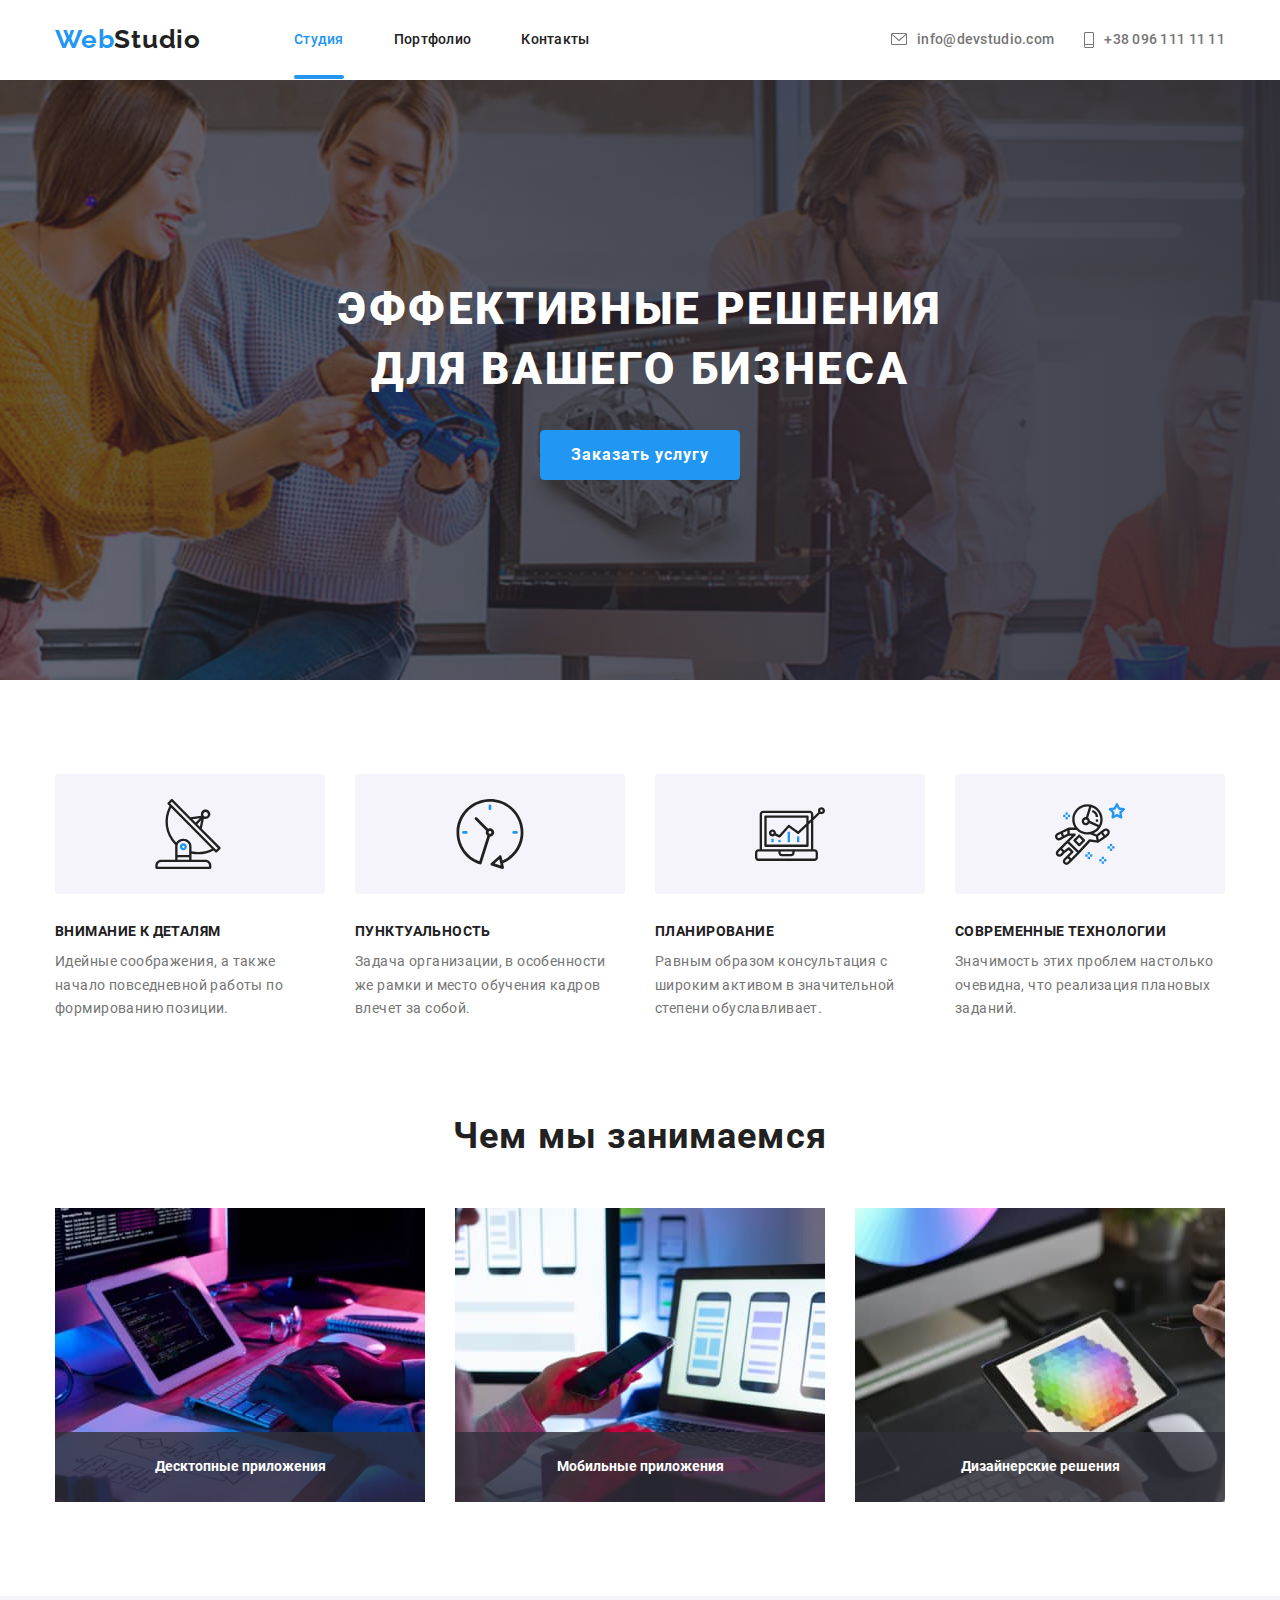
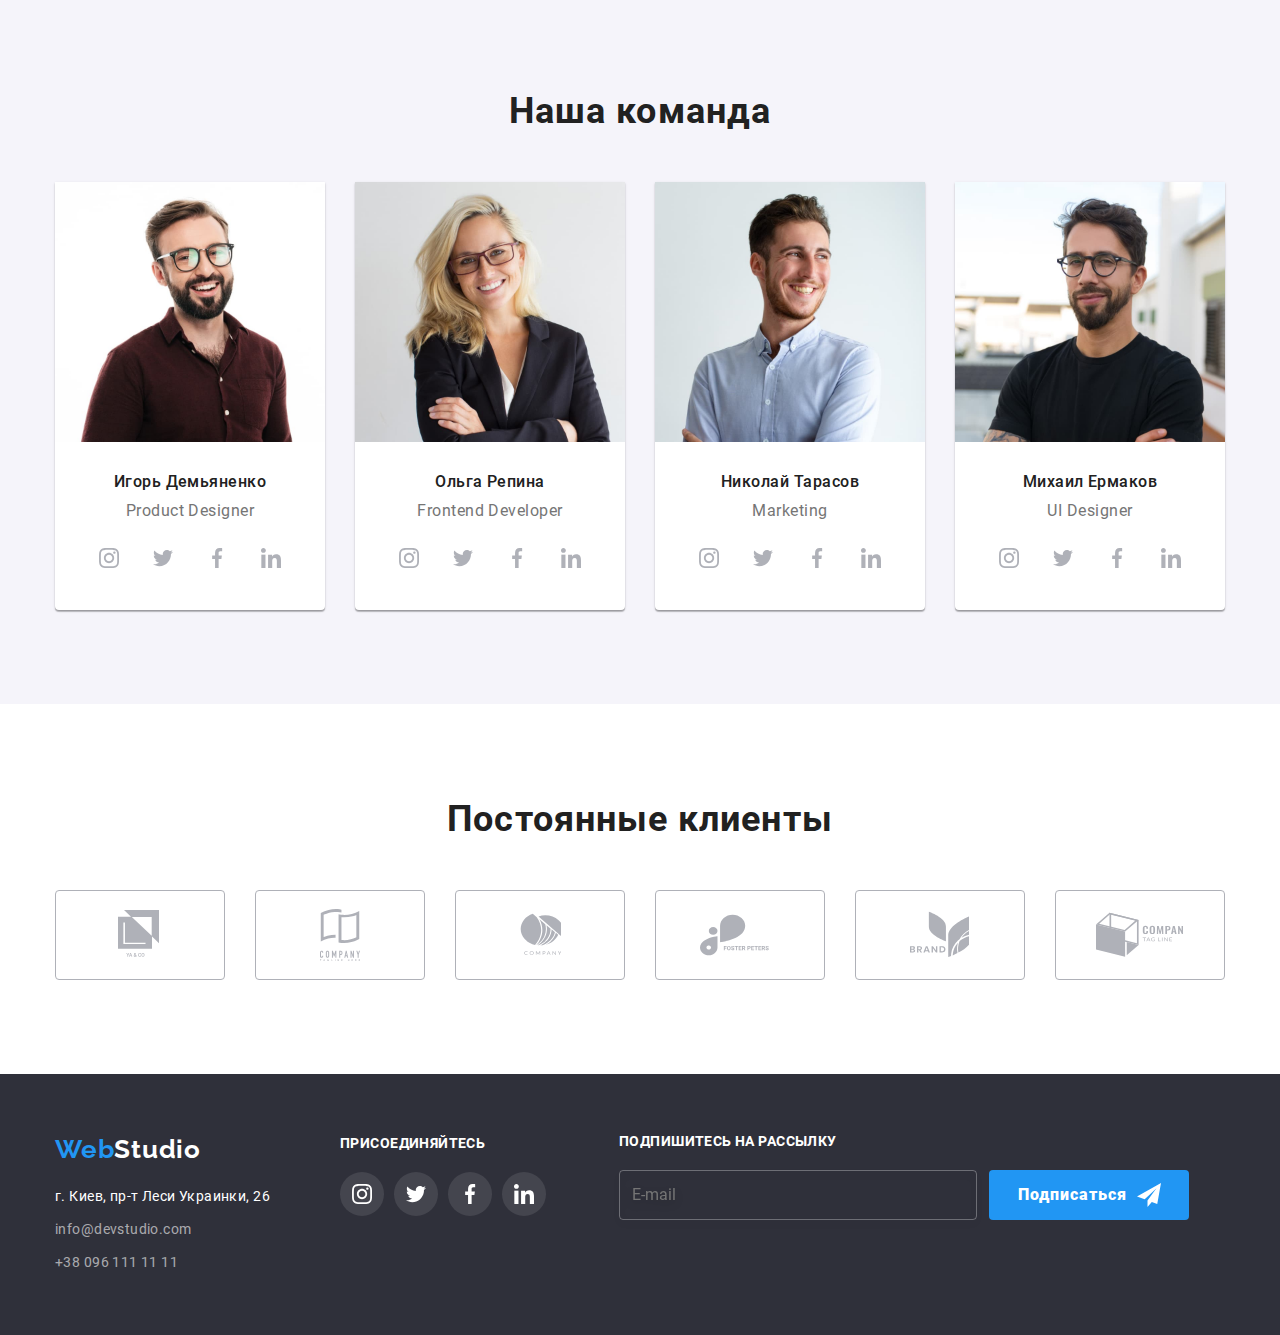
==== index.html @ 69dbbf77 "Good luck" ====
<!DOCTYPE html>
<html lang="ru">

<head>
    <meta charset="UTF-8">
    <meta http-equiv="X-UA-Compatible" content="IE=edge">
    <meta name="viewport" content="width=device-width, initial-scale=1.0">
    <title>Web Studio</title>

    <link rel="stylesheet" href="css/modern-normalize.css">
    <link rel="stylesheet" href="css/styles.css">
</head>

<body>
    <header class="header">
        <div class="container header-container">
            <nav class="header-navbar">
                <a class="logo logo-header" href="index.html">
                    <span>Web</span><span>Studio</span>
                </a>
                <ul class="nav-menu">
                    <li class="nav-item"><a href="index.html" class="nav-link current">Студия</a></li>
                    <li class="nav-item"><a href="portfolio.html" class="nav-link">Портфолио</a></li>
                    <li class="nav-item"><a href="#" class="nav-link">Контакты</a></li>
                </ul>
            </nav>
            <ul class="header-contact-list">
                <li class="contact-item">
                    <a href="mailto:info@devstudio.com" class="nav-alt-link">
                        <svg width="16" height="12">
                            <use href="images/icons.svg#envelope"></use>
                        </svg> info@devstudio.com
                    </a>
                </li>
                <li class="contact-item">
                    <a href="tel:+380961111111" class="nav-alt-link">
                        <svg width="10" height="16">
                            <use href="images/icons.svg#smartphone"></use>
                        </svg> +38 096 111 11 11</a>
                </li>
            </ul>
        </div>
    </header>
    <main>
        <section class="section hero">
            <div class="container">
                <h1 class="hero-title">Эффективные решения для вашего бизнеса</h1>
                <button class="btn order-btn" type="button" data-modal-open>Заказать услугу</button>
            </div>
        </section>
        <section class="section">
            <div class="container">
                <ul class="detail-list">
                    <li class="detail-item">
                        <div class="icon-adv-container">
                            <svg class="icon-adv" width="70" height="70">
                                <use href="images/icons.svg#antenna"></use>
                                <title>изображение спутниковой антены</title>
                                <description>
                                    данное изображение символезирует внимание нашей команды к
                                    детелям
                                </description>
                            </svg>
                        </div>
                        <h3 class="detail-title">Внимание к деталям</h3>
                        <p class="detail-descr">Идейные соображения, а также начало повседневной работы по формированию позиции.</p>
                    </li>
                    <li class="detail-item">
                        <div class="icon-adv-container">
                            <svg class="icon-adv" width="70" height="70">
                                <use href="images/icons.svg#clock"></use>
                                <title>изображение настольных часов</title>
                                <description>
                                    символизирует внимание нашей команды к соблюдению сроков и
                                    пунктуальности при работе с клиентами
                                </description>
                            </svg>
                        </div>
                        <h3 class="detail-title">Пунктуальность</h3>
                        <p class="detail-descr">Задача организации, в особенности же рамки и место обучения кадров влечет за собой.</p>
                    </li>
                    <li class="detail-item">
                        <div class="icon-adv-container">
                            <svg class="icon-adv" width="70" height="70">
                                <use href="images/icons.svg#diagram"></use>
                                <title>изображение линейного графика</title>
                                <description>
                                    символезирует методологические=й подход к выполнению
                                    поставленой задачи
                                </description>
                            </svg>
                        </div>
                        <h3 class="detail-title">Планирование</h3>
                        <p class="detail-descr">Равным образом консультация с широким активом в значительной степени обуславливает.</p>
                    </li>
                    <li class="detail-item">
                        <div class="icon-adv-container">
                            <svg class="icon-adv" width="70" height="70">
                                <use href="images/icons.svg#astronaut"></use>
                                <title>изображение астронавта</title>
                                <description>
                                    символизирует использование инновационных технологи с учетом
                                    современных требований рынка при выполнении поставленой задачи
                                </description>
                            </svg>
                        </div>
                        <h3 class="detail-title">Современные технологии</h3>
                        <p class="detail-descr">Значимость этих проблем настолько очевидна, что реализация плановых заданий.</p>
                    </li>
                </ul>
            </div>
        </section>
        <section class="section activity-section">
            <div class="container">
                <h2 class="activity-title">Чем мы занимаемся</h2>
                <ul class="img-activity-container">
                    <li class="activity-item">
                        <img src="images/development.jpg" alt="Десктопные приложения" width="370">
                        <h3 class="activity-descr">Десктопные приложения</h3>
                    </li>
                    <li class="activity-item">
                        <img src="images/web-ui.jpg" alt="Мобильные приложения" width="370">
                        <h3 class="activity-descr">Мобильные приложения</h3>
                    </li>
                    <li class="activity-item">
                        <img src="images/design.jpg" alt="Дизайнерские решения" width="370">
                        <h3 class="activity-descr">Дизайнерские решения</h3>
                    </li>
                </ul>
            </div>
        </section>
        <section class="section team">
            <div class="container">
                <h2 class="team-title">Наша команда</h2>
                <ul class="img-team-container">
                    <li class="team-item">
                        <img src="images/product-designer.jpg" alt="Игорь Демьяненко, Product Designer" width="270">
                        <p class="teammate">Игорь Демьяненко</p>
                        <p class="position">Product Designer</p>
                        <div class="teammate-social">
                            <a class="teammate-social-link" href="https://www.instagram.com/">
                                <svg class="teammate-social-icon" width="20" height="20">
                                    <use href="images/icons.svg#instagram"></use>
                                </svg>
                            </a>
                            <a class="teammate-social-link" href="https://www.twitter.com/">
                                <svg class="teammate-social-icon" width="20" height="20">
                                    <use href="images/icons.svg#twitter"></use>
                                </svg>
                            </a>
                            <a class="teammate-social-link" href="https://www.facebook.com/">
                                <svg class="teammate-social-icon" width="20" height="20">
                                    <use href="images/icons.svg#facebook"></use>
                                </svg>
                            </a>
                            <a class="teammate-social-link" href="https://www.linkedin.com/">
                                <svg class="teammate-social-icon" width="20" height="20">
                                    <use href="images/icons.svg#linkedin"></use>
                                </svg>
                            </a>
                        </div>
                    </li>
                    <li class="team-item">
                        <img src="images/frontend-developer.jpg" alt="Ольга Репина, Frontend Developer" width="270">
                        <p class="teammate">Ольга Репина</p>
                        <p class="position">Frontend Developer</p>
                        <div class="teammate-social">
                            <a class="teammate-social-link" href="https://www.instagram.com/">
                                <svg class="teammate-social-icon" width="20" height="20">
                                    <use href="images/icons.svg#instagram"></use>
                                </svg>
                            </a>
                            <a class="teammate-social-link" href="https://www.twitter.com/">
                                <svg class="teammate-social-icon" width="20" height="20">
                                    <use href="images/icons.svg#twitter"></use>
                                </svg>
                            </a>
                            <a class="teammate-social-link" href="https://www.facebook.com/">
                                <svg class="teammate-social-icon" width="20" height="20">
                                    <use href="images/icons.svg#facebook"></use>
                                </svg>
                            </a>
                            <a class="teammate-social-link" href="https://www.linkedin.com/">
                                <svg class="teammate-social-icon" width="20" height="20">
                                    <use href="images/icons.svg#linkedin"></use>
                                </svg>
                            </a>
                        </div>
                    </li>
                    <li class="team-item">
                        <img src="images/marketing.jpg" alt="Николай Тарасов, Marketing" width="270">
                        <p class="teammate">Николай Тарасов</p>
                        <p class="position">Marketing</p>
                        <div class="teammate-social">
                            <a class="teammate-social-link" href="https://www.instagram.com/">
                                <svg class="teammate-social-icon" width="20" height="20">
                                    <use href="images/icons.svg#instagram"></use>
                                </svg>
                            </a>
                            <a class="teammate-social-link" href="https://www.twitter.com/">
                                <svg class="teammate-social-icon" width="20" height="20">
                                    <use href="images/icons.svg#twitter"></use>
                                </svg>
                            </a>
                            <a class="teammate-social-link" href="https://www.facebook.com/">
                                <svg class="teammate-social-icon" width="20" height="20">
                                    <use href="images/icons.svg#facebook"></use>
                                </svg>
                            </a>
                            <a class="teammate-social-link" href="https://www.linkedin.com/">
                                <svg class="teammate-social-icon" width="20" height="20">
                                    <use href="images/icons.svg#linkedin"></use>
                                </svg>
                            </a>
                        </div>
                    </li>
                    <li class="team-item">
                        <img src="images/ui-designer.jpg" alt="Михаил Ермаков, UI Designer" width="270">
                        <p class="teammate">Михаил Ермаков</p>
                        <p class="position">UI Designer</p>
                        <div class="teammate-social">
                            <a class="teammate-social-link" href="https://www.instagram.com/">
                                <svg class="teammate-social-icon" width="20" height="20">
                                    <use href="images/icons.svg#instagram"></use>
                                </svg>
                            </a>
                            <a class="teammate-social-link" href="https://www.twitter.com/">
                                <svg class="teammate-social-icon" width="20" height="20">
                                    <use href="images/icons.svg#twitter"></use>
                                </svg>
                            </a>
                            <a class="teammate-social-link" href="https://www.facebook.com/">
                                <svg class="teammate-social-icon" width="20" height="20">
                                    <use href="images/icons.svg#facebook"></use>
                                </svg>
                            </a>
                            <a class="teammate-social-link" href="https://www.linkedin.com/">
                                <svg class="teammate-social-icon" width="20" height="20">
                                    <use href="images/icons.svg#linkedin"></use>
                                </svg>
                            </a>
                        </div>
                    </li>
                </ul>
            </div>
        </section>
        <section class="section clients">
            <div class="container">
                <h2 class="clients-title">Постоянные клиенты</h2>
                <ul class="clients-list">
                    <li class="client-item">
                        <a class="client-link" href="#">
                            <svg class="icon-company" width="44" height="49">
                            <use href="images/icons.svg#logo1"></use>
                            <title>логотип компании 1</title>
                            <description>
                              изображение логотипа компании нашего клиента
                            </description>
                          </svg>
                        </a>
                    </li>
                    <li class="client-item">
                        <a class="client-link" href="#">
                            <svg class="icon-company" width="40" height="52">
                            <use href="images/icons.svg#logo2"></use>
                            <title>логотип компании 2</title>
                            <description>
                              изображение логотипа компании нашего клиента
                            </description>
                          </svg>
                        </a>
                    </li>
                    <li class="client-item">
                        <a class="client-link" href="#">
                            <svg class="icon-company" width="41" height="43">
                            <use href="images/icons.svg#logo3"></use>
                            <title>логотип компании 3</title>
                            <description>
                              изображение логотипа компании нашего клиента
                            </description>
                          </svg>
                        </a>
                    </li>
                    <li class="client-item">
                        <a class="client-link" href="#">
                            <svg class="icon-company" width="80" height="42">
                            <use href="images/icons.svg#logo4"></use>
                            <title>логотип компании 4</title>
                            <description>
                              изображение логотипа компании нашего клиента
                            </description>
                          </svg>
                        </a>
                    </li>
                    <li class="client-item">
                        <a class="client-link" href="#">
                            <svg class="icon-company" width="59" height="47">
                            <use href="images/icons.svg#logo5"></use>
                            <title>логотип компании 5</title>
                            <description>
                              изображение логотипа компании нашего клиента
                            </description>
                          </svg>
                        </a>
                    </li>
                    <li class="client-item">
                        <a class="client-link" href="#">
                            <svg class="icon-company" width="88" height="45">
                            <use href="images/icons.svg#logo6"></use>
                            <title>логотип компании 6</title>
                            <description>
                              изображение логотипа компании нашего клиента
                            </description>
                          </svg>
                        </a>
                    </li>
                </ul>
            </div>
        </section>
    </main>
    <footer class="footer">
        <div class="container footer-container">
            <div class="address">
                <div class="logo-footer-container">
                    <a href="index.html" class="logo logo-footer">
                        <span>Web</span><span>Studio</span>
                    </a>
                </div>
                <address class="footer-address">
                <ul class="address-list">
                    <li class="address-item"><a class="footer-link address-link" href="#">г. Киев, пр-т Леси Украинки, 26</a></li>
                    <li class="address-item"><a class="footer-link" href="mailto:info@devstudio.com">info@devstudio.com</a> </li>
                    <li class="address-item"><a class="footer-link" href="tel:+380961111111">+38 096 111 11 11</a> </li>
                </ul>
                </address>
            </div>
            <div class="socials">
                <b class="socials-title">присоединяйтесь</b>
                <ul class="socials-list">
                    <li class="soc-item">
                        <a class="soc-link" href="https://www.instagram.com/">
                            <svg class="footer-social-icon" width="20" height="20">
                                <use href="images/icons.svg#instagram"></use>
                            </svg>
                        </a>
                    </li>
                    <li class="soc-item">
                        <a class="soc-link" href="https://www.twitter.com/">
                            <svg class="footer-social-icon" width="20" height="20">
                                <use href="images/icons.svg#twitter"></use>
                            </svg>
                        </a>
                    </li>
                    <li class="soc-item">
                        <a class="soc-link" href="https://www.facebook.com/">
                            <svg class="footer-social-icon" width="20" height="20">
                                <use href="images/icons.svg#facebook"></use>
                            </svg>
                        </a>
                    </li>
                    <li class="soc-item">
                        <a class="soc-link" href="https://www.linkedin.com/">
                            <svg class="footer-social-icon" width="20" height="20">
                                <use href="images/icons.svg#linkedin"></use>
                            </svg>
                        </a>
                    </li>
                </ul>
            </div>
            <div class="subcription-block">
                <form class="subscribe-form" action="/" method="POST" name="subscribe">
                    <label for="email_subscribe" class="subsc-email-title">подпишитесь на рассылку</label>
                    <input type="email" class="subsc-email-input" placeholder="E-mail" id="email_subscribe" />
                    <button type="submit" class="subsc-button">
                        Подписаться
                        <svg class="subsc-icon-send" width="24" height="24">
                            <use href="images/icons.svg#icon_send"></use>
                        </svg>
                    </button>
                </form>
            </div>

        </div>
    </footer>

    <div class="backdrop is-hidden" data-modal>
        <form class="form-backdrop">
            <button type="button" class="close" data-modal-close>
                <svg class="form-icon-close" width="15" height="15">
                    <use href="images/icons.svg#icon_close"></use>
                </svg>
            </button>
            <h3 class="order-title">Оставьте свои данные, мы вам перезвоним</h3>
            <div class="form-group">
                <label for="f_name" class="form-label">Имя</label>
                <div class="input-container">
                    <input type="text" class="form-input" id="f_name" name="name" />
                    <svg class="form-icon" width="12" height="12">
                        <use href="images/icons.svg#icon_person_input"></use>
                    </svg>

                </div>
            </div>
            <div class="form-group">
                <label for="f_tel" class="form-label">Телефон</label>
                <div class="input-container">
                    <input type="tel" class="form-input" id="f_tel" name="phone" />
                    <svg class="form-icon" width="13" height="13">
                        <use href="images/icons.svg#icon_phone_input"></use>
                    </svg>

                </div>
            </div>
            <div class="form-group">
                <label for="f_email" class="form-label">Почта</label>
                <div class="input-container">
                    <input type="email" class="form-input" id="f_email" name="email" />
                    <svg class="form-icon" width="15" height="12">
                        <use href="images/icons.svg#icon_email_input"></use>
                    </svg>

                </div>
            </div>
            <div class="form-group">
                <label for="f_comment" class="form-label">Комментарий</label>
                <textarea class="area-input" id="f_comment" name="comment" placeholder="Введите текст"></textarea>
            </div>
            <div class="form-alt-group">
                <input type="checkbox" name="confirm-agree" id="f_confirm" class="form-checkbox visually-hidden">
                <label for="f_confirm" class="form-label-checkbox">
                    <div class="check-container">
                        <svg class="form-icon-check" width="15" height="14">
                            <use href="images/icons.svg#icon_check"></use>
                        </svg>
                    </div>
                    <span class="from-agree-text">Соглашаюсь с рассылкой и принимаю <a href="#">Условия договора</a></span>
                </label>
            </div>
            <div class="button-container">
                <button type="submit" class="form-button">Отправить</button>
            </div>
        </form>
    </div>
    <script src="./js/modal.js"></script>
</body>

</html>
---- css/styles.css ----
@import url(../css/fonts.css);
@import url(../css/vars.css);

/* Для всього тіла сторінки */

body {
    color: var(--main-color);
    background-color: var(--bg-color);
    font-family: "Roboto", sans-serif;
    margin: 0;
    padding: 0;
}

.visually-hidden {
    position: absolute;
    width: 1px;
    height: 1px;
    margin: -1px;
    border: 0;
    padding: 0;
    white-space: nowrap;
    clip-path: inset(100%);
    clip: rect(0 0 0 0);
    overflow: hidden;
}


/* для всіх кнопок */

.btn {
    cursor: pointer;
}


/* для всіх p */

p {
    margin: 0;
    padding: 0;
}

img {
    display: block;
    max-width: 100%;
    height: auto;
}


/* глобальний контейнер */

.container {
    width: 1200px;
    padding-left: 15px;
    padding-right: 15px;
    margin: 0 auto;
}


/* для всіх секцій */

.section {
    padding-top: 94px;
    padding-bottom: 94px;
}


/* колір посилання на поточну сторінку в nav */

a.current {
    color: var(--hover-color);
    position: relative;
}

.current::after {
    position: absolute;
    content: '';
    opacity: 1;
    display: block;
    bottom: 0;
    cursor: pointer;
    width: 100%;
    height: 4px;
    margin-top: 8px;
    background-color: var(--hover-color);
    background-size: auto;
    border-radius: 2px;
}


/****************************/


/*           Modal          */


/****************************/

.backdrop.is-hidden {
    visibility: hidden;
    opacity: 0;
    pointer-events: none;
}

.backdrop {
    position: fixed;
    top: 0;
    left: 0;
    right: 0;
    width: 100%;
    height: 100%;
    overflow-y: scroll;
    background-color: rgba(0, 0, 0, 0.2);
    opacity: 1;
    visibility: visible;
    transition: opacity 250ms cubic-bezier(0.4, 0, 0.2, 1), visibility 250ms cubic-bezier(0.4, 0, 0.2, 1);
}

.backdrop .close {
    position: absolute;
    top: 8px;
    right: 8px;
    width: 30px;
    height: 30px;
    border: 0;
    border-radius: 50%;
    background: var(--bg-color);
    box-shadow: 0px 2px 1px rgba(0, 0, 0, 0.2), 0px 1px 1px rgba(0, 0, 0, 0.14), 0px 1px 3px rgba(0, 0, 0, 0.12);
    cursor: pointer;
}

.form-icon-close {
    display: block;
    fill: black;
    transition: fill 250ms cubic-bezier(0.4, 0, 0.2, 1)
}

.backdrop .close:hover .form-icon-close,
.backdrop .close:focus .form-icon-close {
    fill: var(--hover-color);
}

.form-backdrop {
    position: absolute;
    top: 50%;
    transform: translate(-50%, -50%);
    left: 50%;
    padding: 40px;
    width: 528px;
    height: 581px;
    background-color: var(--bg-color);
    box-shadow: 0px 2px 1px rgba(0, 0, 0, 0.2), 0px 1px 1px rgba(0, 0, 0, 0.14), 0px 1px 3px rgba(0, 0, 0, 0.12);
    border-radius: 4px;
}

@media screen and (max-height: 580px) {
    .form-backdrop {
        top: 0;
        height: 100%;
        transform: translate(-50%, 0);
        overflow: auto;
    }
}

.order-title {
    margin-top: 0;
    font-style: normal;
    font-weight: 700;
    font-size: 20px;
    line-height: 1.15;
    text-align: center;
    letter-spacing: 0.03em;
    color: #212121;
}

.form-group {
    margin-top: 10px;
}

.form-alt-group {
    margin-top: 20px;
    margin-bottom: 30px;
    text-align: center;
    position: relative;
}

.form-label {
    margin-bottom: 4px;
    line-height: 1.14;
    font-family: 'Roboto';
    font-style: normal;
    font-weight: 400;
    font-size: 12px;
    letter-spacing: 0.01em;
    color: var(--secondary-color)
}

.input-container {
    position: relative;
}

.form-input {
    width: 100%;
    height: 38px;
    display: block;
    background-color: var(--bg-color);
    margin: 0;
    padding: 10px 20px;
    padding-left: 40px;
    font: inherit;
    box-shadow: none;
    border: 1px solid rgba(33, 33, 33, 0.2);
    border-radius: 4px;
    outline: none;
    transition-property: border-color;
    transition-duration: 250ms;
    transition-timing-function: cubic-bezier(0.4, 0, 0.2, 1);
}

.area-input {
    width: 100%;
    height: 120px;
    padding-left: 12px;
    padding-right: 12px;
    padding-top: 16px;
    padding-bottom: 16px;
    font: inherit;
    box-shadow: none;
    border: 1px solid rgba(33, 33, 33, 0.2);
    border-radius: 4px;
    outline: none;
    transition-property: border-color;
    transition-duration: 250ms;
    transition-timing-function: cubic-bezier(0.4, 0, 0.2, 1);
}

.area-input:focus {
    border-color: var(--hover-color);
}

.form-icon {
    position: absolute;
    top: 50%;
    left: 10px;
    transform: translateY(-50%);
    fill: var(--main-color);
    transition-property: fill;
    transition-duration: 250ms;
    transition-timing-function: cubic-bezier(0.4, 0, 0.2, 1);
}

.form-input:focus {
    border-color: var(--hover-color);
}

.form-input:focus+.form-icon {
    fill: var(--hover-color);
}

.from-agree-text {
    color: var(--secondary-color);
    font-family: 'Roboto';
    font-weight: 400;
    font-size: 14px;
    line-height: 1.71;
    letter-spacing: 0.03em;
}

.from-agree-text a {
    color: var(--hover-color);
}

.form-label-checkbox {
    display: flex;
    justify-content: flex-start;
    align-items: center;
}

.check-container {
    width: 16px;
    height: 15px;
    border: 2px solid var(--main-color);
    border-radius: 4px;
    margin-right: 7px;
}

.form-icon-check {
    display: none;
}

.form-checkbox:checked+.form-label-checkbox .check-container {
    background-color: var(--hover-color);
    border-color: var(--hover-color);
}

.form-checkbox:checked+.form-label-checkbox .form-icon-check {
    display: block;
}

.button-container {
    margin-top: 30px;
    display: flex;
    align-items: center;
    justify-content: center;
}

.form-button {
    background-color: var(--hover-color);
    color: var(--bg-color);
    display: inline-block;
    vertical-align: middle;
    cursor: pointer;
    font-size: 16px;
    line-height: 1.87;
    text-decoration: none;
    border: none;
    box-shadow: 0px 4px 4px rgb(0 0 0 / 15%);
    border-radius: 4px;
    min-width: 200px;
    min-height: 50px;
    letter-spacing: 0.06em;
    transition-property: background-color;
    transition-duration: 250ms;
    transition-timing-function: cubic-bezier(0.4, 0, 0.2, 1);
}

.form-button:hover,
.form-button:focus {
    background-color: var(--btn-hover-color);
}


/****************************/


/*          header          */


/****************************/

.header {
    border-bottom: 1px solid transparent;
    height: 80px;
}

.header-container {
    display: flex;
    align-items: center;
    justify-content: space-between;
    height: 100%;
}


/* на сторінці portfolio */

.header-border-bottom {
    border-bottom: 1px solid var(--border-color);
}


/* Панель навігації шапки - nav */

.header-navbar {
    display: flex;
    align-items: center;
}


/* Меню навігації */

.nav-menu {
    display: flex;
    list-style: none;
    padding: 0;
    margin: 0;
}


/* Елемент меню навігації, крім останнього */

.nav-item:not(:last-child) {
    margin-right: 50px;
}


/* посилання в елементах меню шапки */

.nav-link {
    padding-top: 32px;
    padding-bottom: 32px;
    font-weight: 500;
    font-size: 14px;
    line-height: 1.14;
    letter-spacing: 0.02em;
    text-decoration: none;
    color: var(--main-color);
    transition-property: color;
    transition-duration: 250ms;
    transition-timing-function: cubic-bezier(0.4, 0, 0.2, 1);
}


/* hover і focus посилання в елементах меню шапки */

.nav-link:hover,
.nav-link:focus {
    color: var(--hover-color);
}


/* список контактів в шапці */

.header-contact-list {
    display: flex;
    list-style: none;
    padding: 0;
    margin: 0;
}


/* елемент списку контактів в шапці, крім останнього */

.contact-item:not(:last-child) {
    margin-right: 30px;
}


/* посилання в елементах списку контактів шапки */

.nav-alt-link {
    display: flex;
    align-items: center;
    -webkit-box-align: center;
    font-weight: 500;
    font-size: 14px;
    line-height: 1.14;
    letter-spacing: 0.02em;
    text-decoration: none;
    color: var(--secondary-color);
    transition-property: color;
    transition-duration: 250ms;
    transition-timing-function: cubic-bezier(0.4, 0, 0.2, 1);
}


/* hover і focus посилання в елементах меню шапки */

.nav-alt-link:hover,
.nav-alt-link:focus {
    color: var(--hover-color);
}

.nav-alt-link svg {
    fill: var(--secondary-color);
    margin-right: 10px;
    transition-property: fill;
    transition-duration: 250ms;
    transition-timing-function: cubic-bezier(0.4, 0, 0.2, 1);
}

.nav-alt-link:hover svg,
.nav-alt-link:focus svg {
    fill: var(--hover-color);
}


/* текстовий логотип */

.logo {
    text-decoration: none;
    font-family: "Raleway", sans-serif;
    font-weight: 700;
    font-size: 26px;
    color: var(--main-color);
    line-height: 1.19;
    letter-spacing: 0.03em;
}


/* преша частина текстового логотипу */

.logo>span:first-child {
    color: var(--hover-color);
}


/* logo-header*/

.logo-header {
    margin-right: 93px;
}


/****************************/


/*        index.html        */


/****************************/


/* секція hero */

.hero {
    padding-top: 200px;
    padding-bottom: 200px;
    text-align: center;
    background-color: var(--bg-hero-color);
    background-image: linear-gradient(to right, rgba(47, 48, 58, 0.4), rgba(47, 48, 58, 0.8)), url('../images/hero.jpeg');
    background-repeat: no-repeat;
    background-size: cover;
    background-position: center;
    background-attachment: fixed;
}


/* основний надпис секції */

.hero-title {
    margin: 0 auto;
    width: 696px;
    font-weight: 900;
    font-size: 44px;
    line-height: 1.36;
    text-align: center;
    letter-spacing: 0.06em;
    text-transform: uppercase;
    color: var(--bg-color);
}


/* основна (і єдина) кнопка в hero - замовити  */

.order-btn {
    width: 200px;
    height: 50px;
    margin-top: 30px;
    background-color: var(--hover-color);
    border: 1px solid var(--hover-color);
    border-radius: 4px;
    font-family: "Roboto";
    font-weight: 700;
    font-size: 16px;
    line-height: 1.88;
    text-align: center;
    letter-spacing: 0.06em;
    color: var(--bg-color);
    transition-property: background-color, box-shadow;
    transition-duration: 250ms;
    transition-timing-function: cubic-bezier(0.4, 0, 0.2, 1);
}

.order-btn:hover,
.order-btn:focus {
    box-shadow: 0px 4px 4px rgba(0, 0, 0, 0.15);
    background-color: var(--btn-hover-color);
}


/* список характеристик */

.detail-list {
    list-style: none;
    display: flex;
    padding: 0;
    margin: 0;
}


/* елемент списку характеристик */

.detail-item {
    width: 270px;
}


/* icon advantage */

.icon-adv-container {
    display: flex;
    align-items: center;
    -webkit-box-align: center;
    justify-content: center;
    height: 120px;
    margin-bottom: 30px;
    border-radius: 4px;
    background-color: #f5f4fa;
}


/* елемент списку характеристик - відступи */

.detail-item:not(:last-child) {
    margin-right: 30px;
}


/* заголовки в елементах списку характерситик */

.detail-title {
    font-weight: 700;
    font-size: 14px;
    line-height: 1.14;
    letter-spacing: 0.03em;
    text-transform: uppercase;
    padding: 0;
    margin: 0;
}


/* текст в елементах списку характерситик */

.detail-descr {
    font-size: 14px;
    line-height: 1.71;
    letter-spacing: 0.03em;
    color: var(--secondary-color);
    margin: 0;
    margin-top: 10px;
}


/* секція - чим займається веб-студія */

.activity-section {
    padding-top: 0;
}


/* заголовок секції зайнятості */

.activity-title {
    font-weight: 700;
    font-size: 36px;
    line-height: 1.17;
    text-align: center;
    letter-spacing: 0.03em;
    margin-top: 0;
    margin-bottom: 50px;
    padding: 0;
}


/* список з зображеннями зайнятості */

.img-activity-container {
    display: flex;
    list-style: none;
    padding: 0;
    margin: 0;
}


/* елемент списку зайнятості - відступи */

.activity-item:not(:last-child) {
    margin-right: 30px;
}

.activity-item {
    position: relative;
}

.activity-descr {
    position: absolute;
    bottom: 0;
    width: 100%;
    background: rgba(47, 48, 58, 0.8);
    color: #fff;
    text-align: center;
    border-radius: 0px 0px 4px 4px;
    font-weight: 700;
    font-size: 14px;
    line-height: 1.14;
    padding-top: 27px;
    padding-bottom: 27px;
    margin: 0;
}


/* секція опису команди */

.team {
    background-color: var(--button-border-color);
}


/* заголовк секції команди */

.team-title {
    font-weight: 700;
    font-size: 36px;
    line-height: 1.17;
    text-align: center;
    letter-spacing: 0.03em;
    color: var(--main-color);
    padding: 0;
    margin-top: 0;
    margin-bottom: 50px;
}


/* список працівників компанії з зображеннями */

.img-team-container {
    display: flex;
    list-style: none;
    padding: 0;
    margin: 0;
}


/* елемент списку - працівник */

.team-item {
    background: var(--bg-color);
    /* material shadow v1 */
    box-shadow: 0px 1px 3px rgba(0, 0, 0, 0.12), 0px 1px 1px rgba(0, 0, 0, 0.14), 0px 2px 1px rgba(0, 0, 0, 0.2);
    border-radius: 0px 0px 4px 4px;
    padding-bottom: 30px;
}


/* елемент списку - працівник - відступ */

.team-item:not(:last-child) {
    margin-right: 30px;
}


/* Прізвище, ім'я - як тайтл */

.teammate {
    font-weight: 500;
    font-size: 16px;
    line-height: 1.19;
    letter-spacing: 0.03em;
    text-align: center;
    margin: 0;
    padding: 0;
    margin-top: 30px;
}


/* посада працівника */

.position {
    font-size: 16px;
    line-height: 1.19;
    text-align: center;
    letter-spacing: 0.03em;
    color: var(--secondary-color);
    margin-top: 10px;
    margin-bottom: 16px;
}


/* social */

.teammate-social {
    display: flex;
    align-items: center;
    justify-content: center;
}

.teammate-social-link {
    display: flex;
    height: 44px;
    border-radius: 50%;
    padding: 12px;
    -webkit-box-pack: center;
    -ms-flex-pack: center;
    justify-content: center;
    -webkit-box-align: center;
    -ms-flex-align: center;
    align-items: center;
    transition-property: background-color;
    transition-duration: 250ms;
    transition-timing-function: cubic-bezier(0.4, 0, 0.2, 1);
}

.teammate-social-link:hover,
.teammate-social-link:focus {
    background-color: var(--hover-color);
}

.teammate-social-link:not(:last-child) {
    margin-right: 10px;
}

.teammate-social-icon {
    fill: var(--social-icon-fill);
    transition-property: fill;
    transition-duration: 250ms;
    transition-timing-function: cubic-bezier(0.4, 0, 0.2, 1);
}

.teammate-social-link:hover .teammate-social-icon,
.teammate-social-link:focus .teammate-social-icon {
    fill: var(--bg-color);
}


/* Постійні клієнти - h2 */

.clients-title {
    font-weight: 700;
    font-size: 36px;
    line-height: 1.17;
    text-align: center;
    letter-spacing: 0.03em;
    color: var(--main-color);
    padding: 0;
    margin-top: 0;
    margin-bottom: 50px;
}


/* ul - clients */

.clients-list {
    display: flex;
    list-style: none;
    padding: 0;
    margin: 0;
    justify-content: center;
}

.client-item {
    width: calc((100% - 5 * 30px) / 6);
    margin-bottom: 0;
}

.client-item:not(:last-child) {
    margin-right: 30px;
}

.client-link {
    display: flex;
    -webkit-box-pack: center;
    justify-content: center;
    -webkit-box-align: center;
    align-items: center;
    height: 90px;
    border: 1px solid var(--social-icon-fill);
    border-radius: 4px;
    color: var(--social-icon-fill);
    transition-property: border;
    transition-duration: 250ms;
    transition-timing-function: cubic-bezier(0.4, 0, 0.2, 1);
}

.icon-company {
    fill: var(--social-icon-fill);
    transition-property: fill;
    transition-duration: 250ms;
    transition-timing-function: cubic-bezier(0.4, 0, 0.2, 1);
}

.client-link:hover,
.client-link:focus {
    border: 1px solid var(--hover-color);
}

.client-link:hover .icon-company,
.client-link:focus .icon-company {
    fill: var(--hover-color);
}


/****************************/


/*      portfolio.html      */


/****************************/


/* список секції фільтру */

.filter-buttons {
    display: flex;
    list-style: none;
    justify-content: center;
    flex-wrap: wrap;
    padding: 0;
    margin-top: 0;
    margin-bottom: 50px;
}


/* елемент списку фільтру */

.filter-button-item:not(:last-child) {
    margin-right: 8px;
}


/* кнопки у фільтрі */

.btn-filter {
    padding-left: 22px;
    padding-right: 22px;
    padding-top: 6px;
    padding-bottom: 6px;
    font-family: Roboto;
    font-size: 16px;
    font-weight: 500;
    color: var(--main-color);
    background-color: var(--button-border-color);
    border: 1px solid var(--button-border-color);
    border-radius: 4px;
    line-height: 1.62;
    letter-spacing: 0.03em;
    transition-property: background-color, border, color, box-shadow;
    transition-duration: 250ms;
    transition-timing-function: cubic-bezier(0.4, 0, 0.2, 1);
}


/* hover і focus кнопки у фільтрі */

.btn-filter:hover,
.btn-filter:focus {
    background-color: var(--hover-color);
    border: 1px solid var(--hover-color);
    color: var(--bg-color);
    box-shadow: 0px 3px 1px rgba(0, 0, 0, 0.1), 0px 1px 2px rgba(0, 0, 0, 0.08), 0px 2px 2px rgba(0, 0, 0, 0.12);
}


/* список робіт */

.work-list {
    list-style: none;
    display: flex;
    flex-wrap: wrap;
    padding: 0;
    margin-right: 0;
    margin-bottom: 0;
    margin-left: calc(-1 * var(--work-card-set-gap));
    margin-top: calc(-1 * var(--work-card-set-gap));
}


/* елемент списку робіт - li */

.work-item {
    flex-basis: calc(100% / 3 - var(--work-card-set-gap));
    margin-left: var(--work-card-set-gap);
    margin-top: var(--work-card-set-gap);
}


/* елемент списку робіт - article */

.work-card {
    box-sizing: border-box;
    overflow: hidden;
    display: block;
    text-decoration: none;
    color: currentColor;
    border: 1px solid var(--item-border-color);
    transition-property: box-shadow;
    transition-duration: 250ms;
    transition-timing-function: cubic-bezier(0.4, 0, 0.2, 1);
}

.work-card:hover,
.work-card:focus {
    box-shadow: 0px 1px 1px rgba(0, 0, 0, 0.12), 0px 4px 4px rgba(0, 0, 0, 0.06), 1px 4px 6px rgba(0, 0, 0, 0.16);
}


/* текстовий контент списку робіт  - контейнер */

.work-card-content {
    padding-top: 20px;
    padding-bottom: 20px;
    padding-left: 24px;
    padding-right: 24px;
}


/* заголовки елементів списку робіт */

.work-title {
    font-weight: 700;
    font-size: 18px;
    line-height: 2;
    letter-spacing: 0.06em;
    margin-bottom: 4px;
    margin-top: 0;
    margin-left: 0;
    margin-right: 0;
    padding: 0;
}


/* тексти елементів списку робіт  */

.work-descr {
    font-weight: 400;
    font-size: 16px;
    line-height: 1.88;
    letter-spacing: 0.03em;
    margin: 0;
    padding: 0;
    color: var(--secondary-color);
}

.work-card-thumb {
    position: relative;
    overflow: hidden;
}

.work-card-text {
    position: absolute;
    top: 0;
    opacity: 0;
    padding: 63px 24px 63px 24px;
    align-items: center;
    width: 100%;
    height: 100%;
    background-color: rgba(33, 149, 243, 0.9);
    border-top-left-radius: 5px;
    border-top-right-radius: 5px;
    border-bottom: 0;
    margin: 0;
    color: #fff;
    font-weight: 400;
    font-size: 18px;
    line-height: 1.56;
    letter-spacing: 0.03em;
    transform: translateY(294px);
    transition-property: opacity, transform;
    transition-duration: 250ms;
    transition-timing-function: cubic-bezier(0.4, 0, 0.2, 1);
}

.work-card:hover .work-card-text,
.work-card:focus .work-card-text {
    opacity: 1;
    transform: translateY(0px)
}


/*****************************/


/*           футер           */


/*****************************/


/* футер */

.footer {
    background-color: var(--alt-bg-color);
    padding-top: 60px;
    padding-bottom: 60px;
}

.address {
    margin-right: 70px;
}


/* лого в футері */

.logo-footer-container {
    margin-bottom: 20px;
}


/* друга частина лого в футері */

.logo-footer span:last-child {
    color: var(--bg-color);
}


/* елемент address футеру */

.footer-address {
    margin: 0;
    padding: 0;
}


/* список контактів у футері */

.address-list {
    list-style: none;
    padding: 0;
    margin: 0;
}


/* елементи списку контактів у футері */

.address-item:not(:last-child) {
    margin-bottom: 9px;
}


/* посилання контактів у футері */

.footer-link {
    font-style: normal;
    text-decoration: none;
    color: var(--footer-link-color);
    font-size: 14px;
    line-height: 1.71;
    letter-spacing: 0.03em;
}


/* притаманно лише для адреси */

.address-link {
    color: var(--bg-color);
}

.footer-container {
    display: flex;
    flex-wrap: nowrap;
}

.socials {
    margin-right: 73px;
}

.socials-title {
    text-transform: uppercase;
    display: inline-block;
    margin-bottom: 20px;
    font-weight: 700;
    font-size: 14px;
    line-height: 1.14;
    letter-spacing: 0.03em;
    color: var(--bg-color);
}

.socials-list {
    display: flex;
    list-style: none;
    margin: 0;
    padding: 0;
}

.soc-item:not(:last-child) {
    margin-right: 10px;
}

.soc-link {
    display: flex;
    justify-content: center;
    align-items: center;
    width: 44px;
    height: 44px;
    border-radius: 50%;
    background-color: rgba(255, 255, 255, 0.1);
    color: var(--bg-color);
    transition-property: background-color;
    transition-duration: 250ms;
    transition-timing-function: cubic-bezier(0.4, 0, 0.2, 1);
}

.soc-link:hover,
.soc-link:focus {
    background-color: var(--hover-color);
}

.footer-social-icon {
    fill: var(--bg-color);
}

.subcription-block {
    width: 570px;
}

.subscribe-form {
    display: flex;
    align-items: flex-start;
    justify-content: center;
    flex-direction: column;
    position: relative;
}

.subsc-email-title {
    font-weight: 700;
    font-size: 14px;
    line-height: 1.14;
    letter-spacing: 0.03em;
    color: var(--bg-color);
    text-transform: uppercase;
    margin-bottom: 20px;
}

.subsc-email-input {
    width: 358px;
    height: 50px;
    font-size: 16px;
    padding-left: 12px;
    border: 1px solid rgba(255, 255, 255, 0.3);
    filter: drop-shadow(0px 4px 4px rgba(0, 0, 0, 0.15));
    border-radius: 4px;
    background-color: inherit;
    color: #757575;
}

.subsc-button {
    position: absolute;
    margin-bottom: 0;
    bottom: 0;
    right: 0;
    width: 200px;
    display: flex;
    justify-content: left;
    align-items: center;
    font-weight: 900;
    padding-top: 10px;
    padding-bottom: 10px;
    padding-left: 29px;
    padding-right: 28px;
    overflow: hidden;
    border: 0;
    background-color: var(--hover-color);
    color: var(--bg-color);
    font-size: 16px;
    line-height: 1.87;
    text-decoration: none;
    border-radius: 4px;
    min-width: 200px;
    min-height: 50px;
    letter-spacing: 0.06em;
    transition-property: background-color;
    transition-duration: 500ms;
    transition-timing-function: cubic-bezier(0.4, 0, 0.2, 1);
}

.subsc-button .subsc-icon-send {
    position: absolute;
    right: 28px;
    transition-property: transform;
    transition-duration: 250ms;
    transition-timing-function: cubic-bezier(0.4, 0, 0.2, 1);
}

.subsc-button:hover,
.subsc-button:focus {
    background-color: var(--btn-hover-color);
}

.subsc-button:hover .subsc-icon-send,
.subsc-button:focus .subsc-icon-send {
    transform: translate(60%, -40%) rotate(45deg);
}


/********/
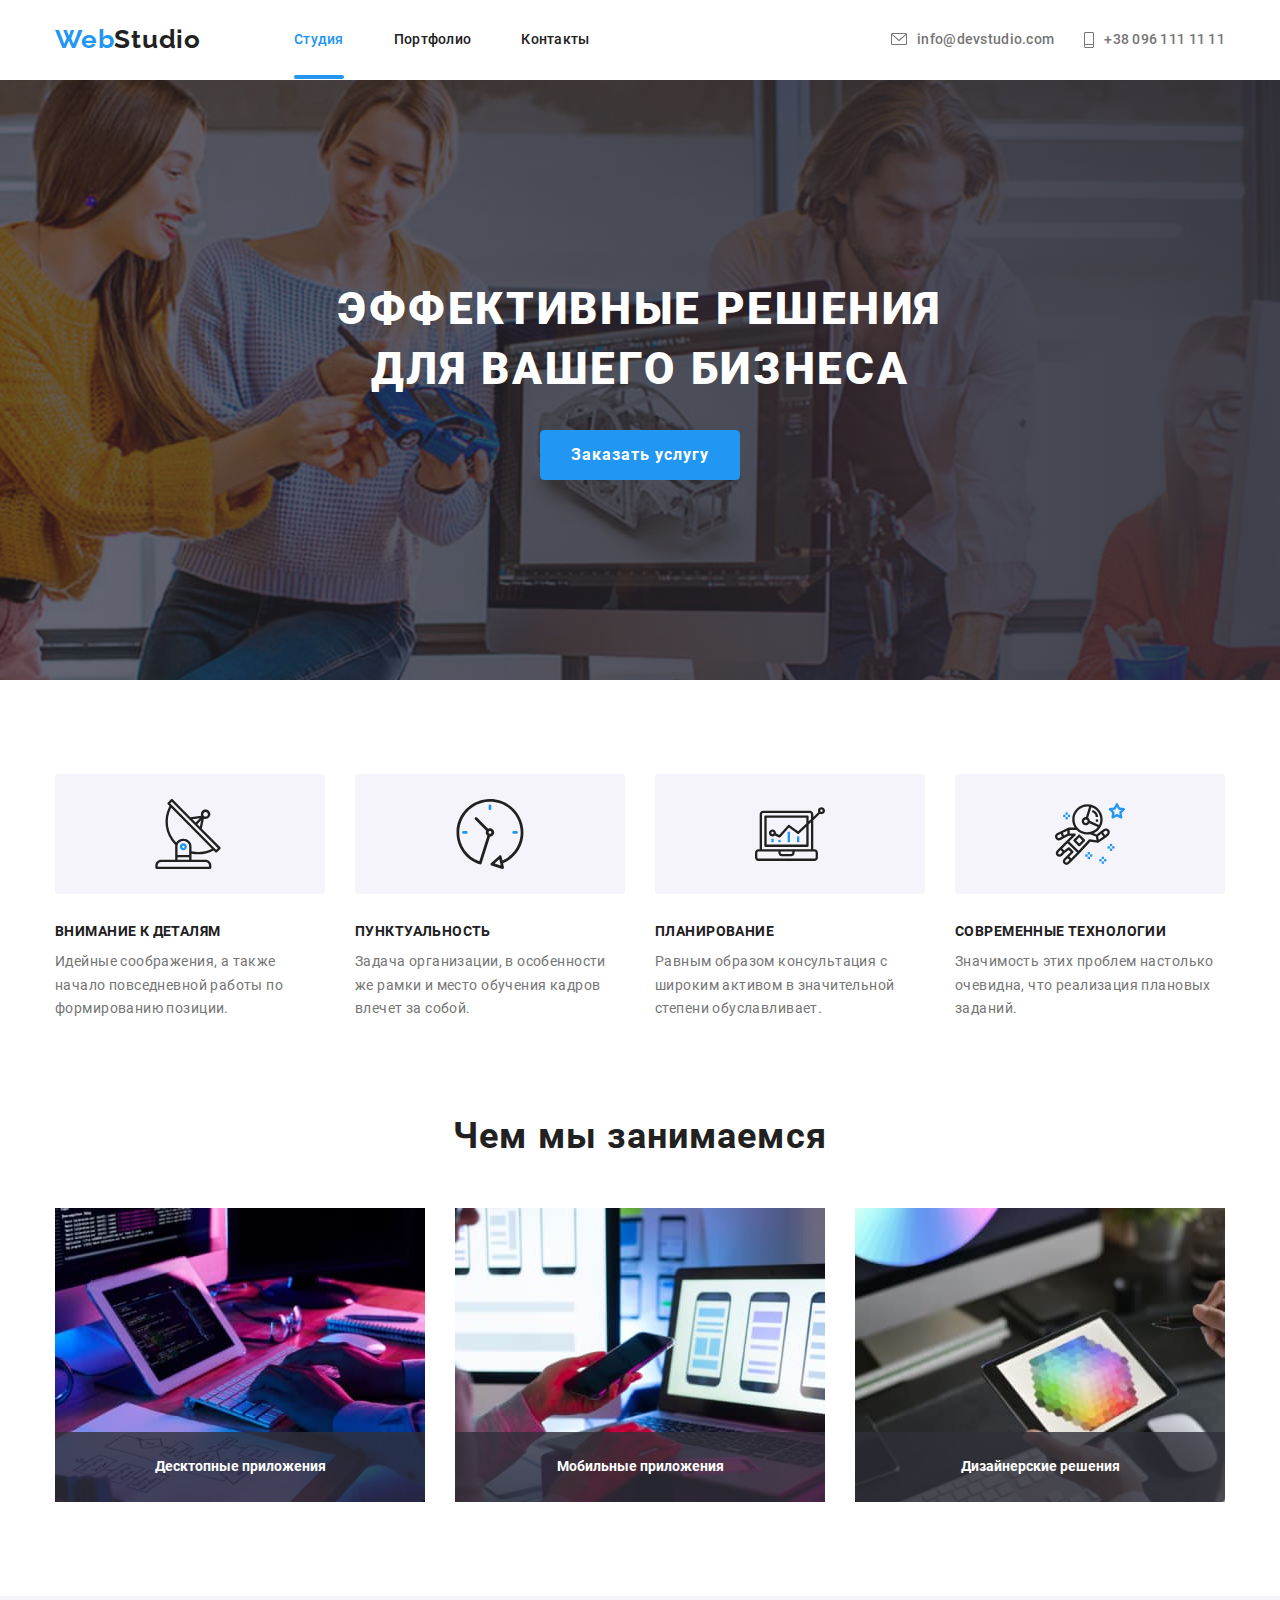
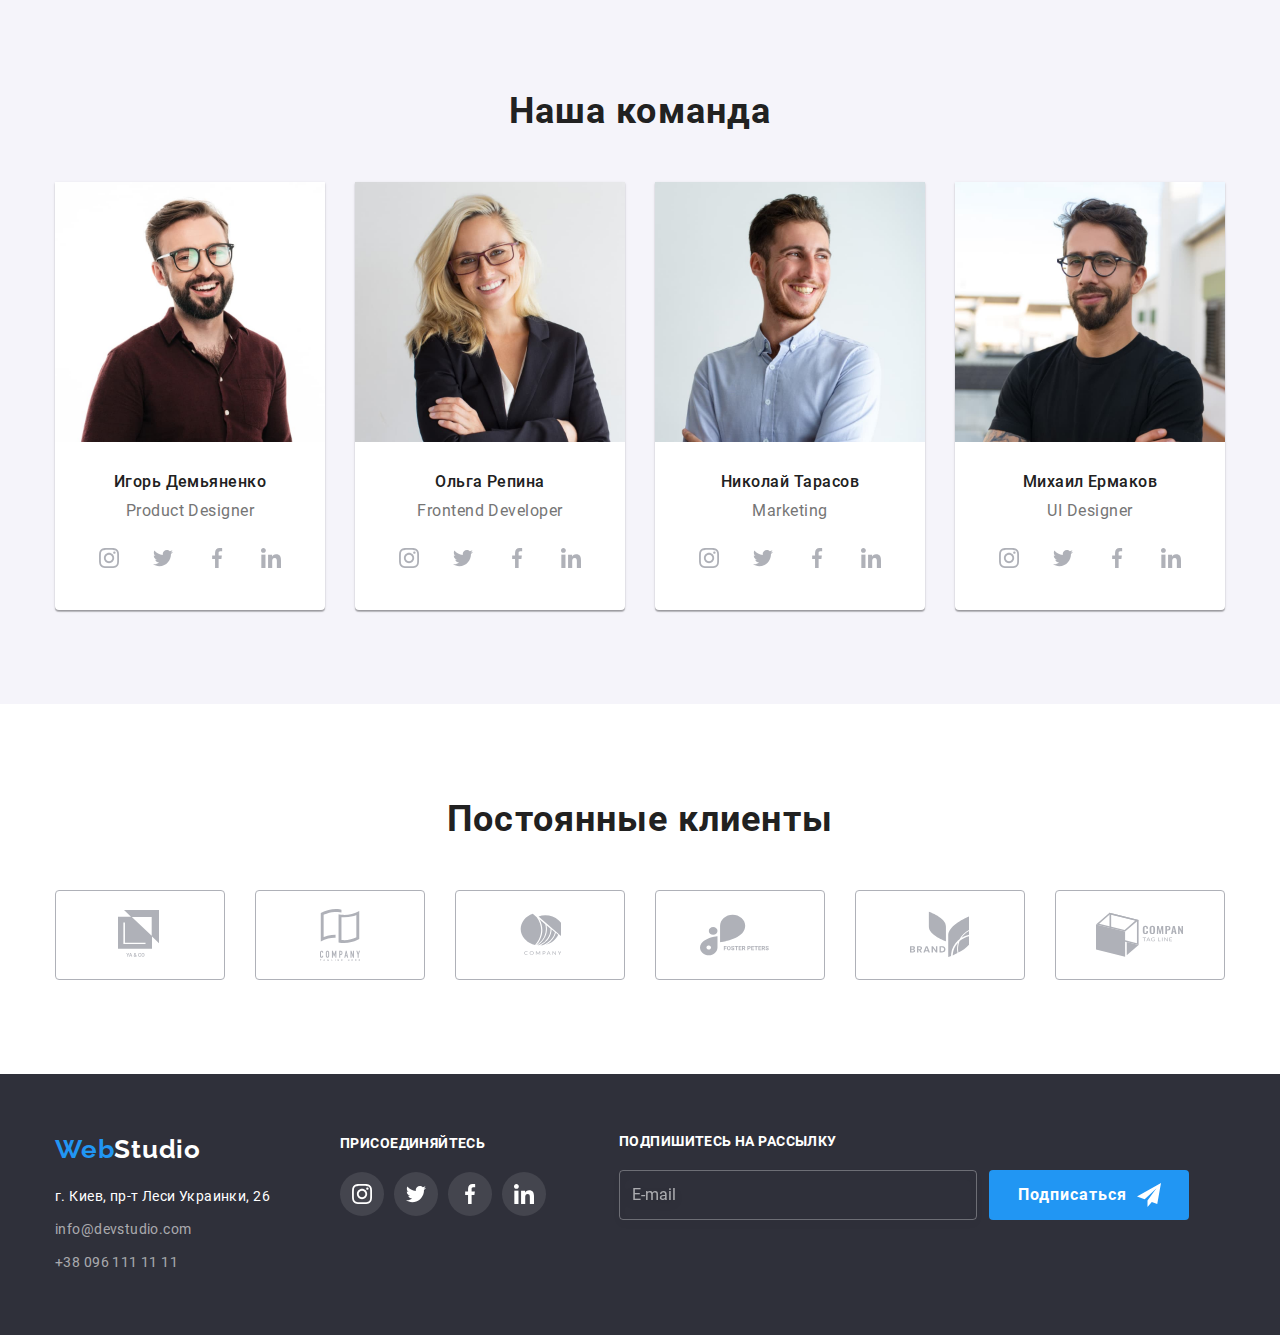
==== commit 97ff7568: "Виправлення" ====
--- a/index.html
+++ b/index.html
@@ -371,7 +371,7 @@
                 <form class="subscribe-form" action="/" method="POST" name="subscribe">
                     <label for="email_subscribe" class="subsc-email-title">подпишитесь на рассылку</label>
                     <input type="email" class="subsc-email-input" placeholder="E-mail" id="email_subscribe" />
-                    <button type="submit" class="subsc-button">
+                    <button type="submit" class="btn subsc-button">
                         Подписаться
                         <svg class="subsc-icon-send" width="24" height="24">
                             <use href="images/icons.svg#icon_send"></use>
@@ -386,7 +386,7 @@
     <div class="backdrop is-hidden" data-modal>
         <form class="form-backdrop">
             <button type="button" class="close" data-modal-close>
-                <svg class="form-icon-close" width="15" height="15">
+                <svg class="form-icon-close" width="18" height="16">
                     <use href="images/icons.svg#icon_close"></use>
                 </svg>
             </button>
@@ -395,7 +395,7 @@
                 <label for="f_name" class="form-label">Имя</label>
                 <div class="input-container">
                     <input type="text" class="form-input" id="f_name" name="name" />
-                    <svg class="form-icon" width="12" height="12">
+                    <svg class="form-icon" width="13" height="12">
                         <use href="images/icons.svg#icon_person_input"></use>
                     </svg>
 
@@ -405,7 +405,7 @@
                 <label for="f_tel" class="form-label">Телефон</label>
                 <div class="input-container">
                     <input type="tel" class="form-input" id="f_tel" name="phone" />
-                    <svg class="form-icon" width="13" height="13">
+                    <svg class="form-icon" width="14" height="13">
                         <use href="images/icons.svg#icon_phone_input"></use>
                     </svg>
 
@@ -415,7 +415,7 @@
                 <label for="f_email" class="form-label">Почта</label>
                 <div class="input-container">
                     <input type="email" class="form-input" id="f_email" name="email" />
-                    <svg class="form-icon" width="15" height="12">
+                    <svg class="form-icon" width="16" height="12">
                         <use href="images/icons.svg#icon_email_input"></use>
                     </svg>
 
@@ -437,7 +437,7 @@
                 </label>
             </div>
             <div class="button-container">
-                <button type="submit" class="form-button">Отправить</button>
+                <button type="submit" class="btn form-button">Отправить</button>
             </div>
         </form>
     </div>
--- a/css/styles.css
+++ b/css/styles.css
@@ -117,20 +117,24 @@
 
 .backdrop .close {
     position: absolute;
+    padding: 0;
     top: 8px;
     right: 8px;
     width: 30px;
     height: 30px;
-    border: 0;
+    display: flex;
+    justify-content: center;
+    align-items: center;
+    border: 1px solid rgba(0, 0, 0, 0.1);
     border-radius: 50%;
     background: var(--bg-color);
-    box-shadow: 0px 2px 1px rgba(0, 0, 0, 0.2), 0px 1px 1px rgba(0, 0, 0, 0.14), 0px 1px 3px rgba(0, 0, 0, 0.12);
     cursor: pointer;
 }
 
 .form-icon-close {
     display: block;
-    fill: black;
+    margin: 0;
+    fill: var(--main-text-color);
     transition: fill 250ms cubic-bezier(0.4, 0, 0.2, 1)
 }
 
@@ -169,7 +173,7 @@
     line-height: 1.15;
     text-align: center;
     letter-spacing: 0.03em;
-    color: #212121;
+    color: var(--main-color);
 }
 
 .form-group {
@@ -184,6 +188,7 @@
 }
 
 .form-label {
+    display: block;
     margin-bottom: 4px;
     line-height: 1.14;
     font-family: 'Roboto';
@@ -205,8 +210,14 @@
     background-color: var(--bg-color);
     margin: 0;
     padding: 10px 20px;
-    padding-left: 40px;
-    font: inherit;
+    padding-left: 42px;
+    line-height: 1.14;
+    font-family: 'Roboto';
+    font-style: normal;
+    font-weight: 400;
+    font-size: 12px;
+    letter-spacing: 0.01em;
+    color: var(--main-text-color);
     box-shadow: none;
     border: 1px solid rgba(33, 33, 33, 0.2);
     border-radius: 4px;
@@ -219,11 +230,17 @@
 .area-input {
     width: 100%;
     height: 120px;
-    padding-left: 12px;
-    padding-right: 12px;
-    padding-top: 16px;
-    padding-bottom: 16px;
-    font: inherit;
+    padding-left: 16px;
+    padding-right: 16px;
+    padding-top: 12px;
+    padding-bottom: 12px;
+    line-height: 1.14;
+    font-family: 'Roboto';
+    font-style: normal;
+    font-weight: 400;
+    font-size: 12px;
+    letter-spacing: 0.01em;
+    color: var(--main-text-color);
     box-shadow: none;
     border: 1px solid rgba(33, 33, 33, 0.2);
     border-radius: 4px;
@@ -231,6 +248,11 @@
     transition-property: border-color;
     transition-duration: 250ms;
     transition-timing-function: cubic-bezier(0.4, 0, 0.2, 1);
+    resize: none;
+}
+
+.area-input::placeholder {
+    color: rgba(117, 117, 117, 0.5);
 }
 
 .area-input:focus {
@@ -240,7 +262,7 @@
 .form-icon {
     position: absolute;
     top: 50%;
-    left: 10px;
+    left: 15px;
     transform: translateY(-50%);
     fill: var(--main-color);
     transition-property: fill;
@@ -273,6 +295,7 @@
     display: flex;
     justify-content: flex-start;
     align-items: center;
+    padding-left: 14px;
 }
 
 .check-container {
@@ -281,10 +304,16 @@
     border: 2px solid var(--main-color);
     border-radius: 4px;
     margin-right: 7px;
+    transition-property: background-color, border-color;
+    transition-duration: 250ms;
+    transition-timing-function: cubic-bezier(0.4, 0, 0.2, 1);
 }
 
 .form-icon-check {
     display: none;
+    transition-property: display;
+    transition-duration: 250ms;
+    transition-timing-function: cubic-bezier(0.4, 0, 0.2, 1);
 }
 
 .form-checkbox:checked+.form-label-checkbox .check-container {
@@ -309,8 +338,9 @@
     display: inline-block;
     vertical-align: middle;
     cursor: pointer;
+    font-weight: 700;
     font-size: 16px;
-    line-height: 1.87;
+    line-height: 1.88;
     text-decoration: none;
     border: none;
     box-shadow: 0px 4px 4px rgb(0 0 0 / 15%);
@@ -1018,15 +1048,14 @@
 .work-card-text {
     position: absolute;
     top: 0;
+    left: 0;
     opacity: 0;
     padding: 63px 24px 63px 24px;
     align-items: center;
     width: 100%;
     height: 100%;
     background-color: rgba(33, 149, 243, 0.9);
-    border-top-left-radius: 5px;
-    border-top-right-radius: 5px;
-    border-bottom: 0;
+    border: none;
     margin: 0;
     color: #fff;
     font-weight: 400;
@@ -1203,13 +1232,19 @@
 .subsc-email-input {
     width: 358px;
     height: 50px;
-    font-size: 16px;
     padding-left: 12px;
     border: 1px solid rgba(255, 255, 255, 0.3);
     filter: drop-shadow(0px 4px 4px rgba(0, 0, 0, 0.15));
     border-radius: 4px;
     background-color: inherit;
-    color: #757575;
+    color: var(--bg-color);
+    font-weight: 400;
+    font-size: 16px;
+    line-height: 1.25;
+}
+
+.subsc-email-input::placeholder {
+    color: rgba(255, 255, 255, 0.6);
 }
 
 .subsc-button {
@@ -1221,7 +1256,6 @@
     display: flex;
     justify-content: left;
     align-items: center;
-    font-weight: 900;
     padding-top: 10px;
     padding-bottom: 10px;
     padding-left: 29px;
@@ -1231,6 +1265,7 @@
     background-color: var(--hover-color);
     color: var(--bg-color);
     font-size: 16px;
+    font-weight: 700;
     line-height: 1.87;
     text-decoration: none;
     border-radius: 4px;
@@ -1238,7 +1273,7 @@
     min-height: 50px;
     letter-spacing: 0.06em;
     transition-property: background-color;
-    transition-duration: 500ms;
+    transition-duration: 250ms;
     transition-timing-function: cubic-bezier(0.4, 0, 0.2, 1);
 }
 
@@ -1255,10 +1290,13 @@
     background-color: var(--btn-hover-color);
 }
 
+
+/*
 .subsc-button:hover .subsc-icon-send,
 .subsc-button:focus .subsc-icon-send {
     transform: translate(60%, -40%) rotate(45deg);
 }
+*/
 
 
 /********/